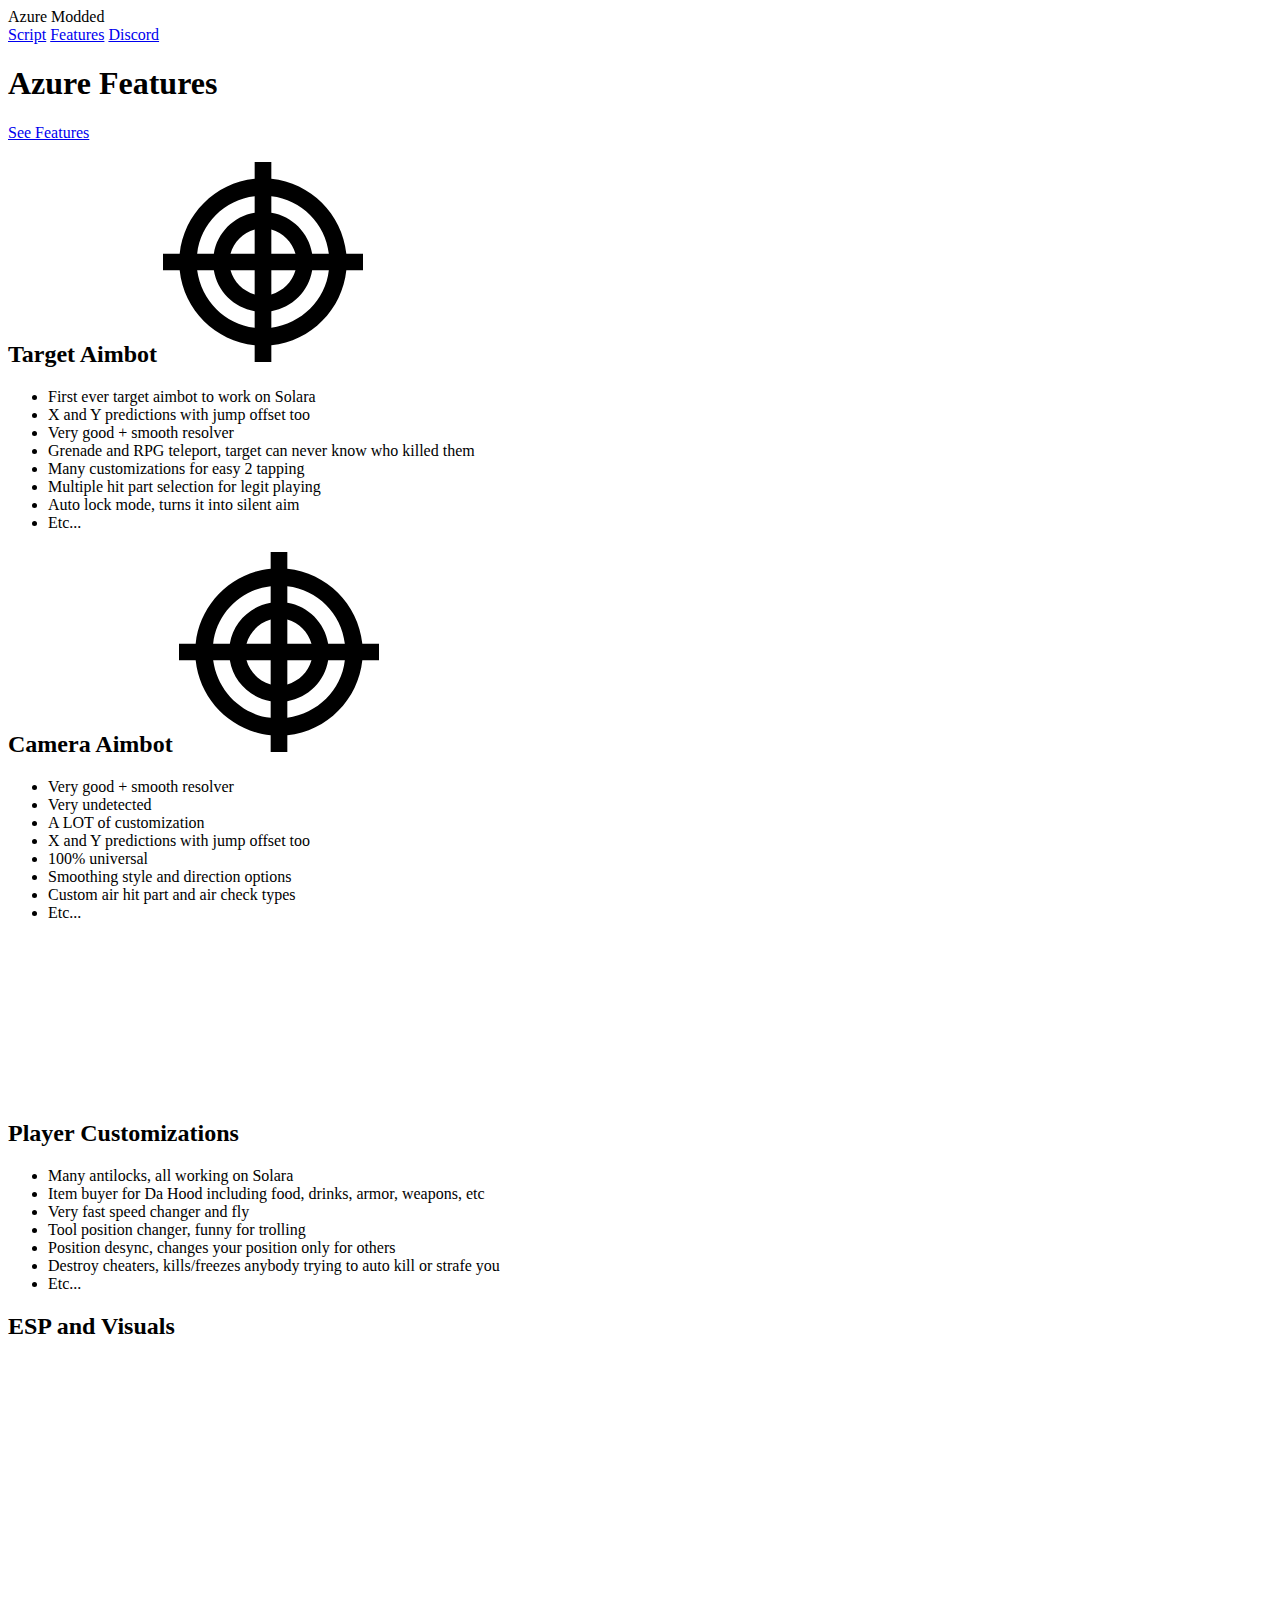
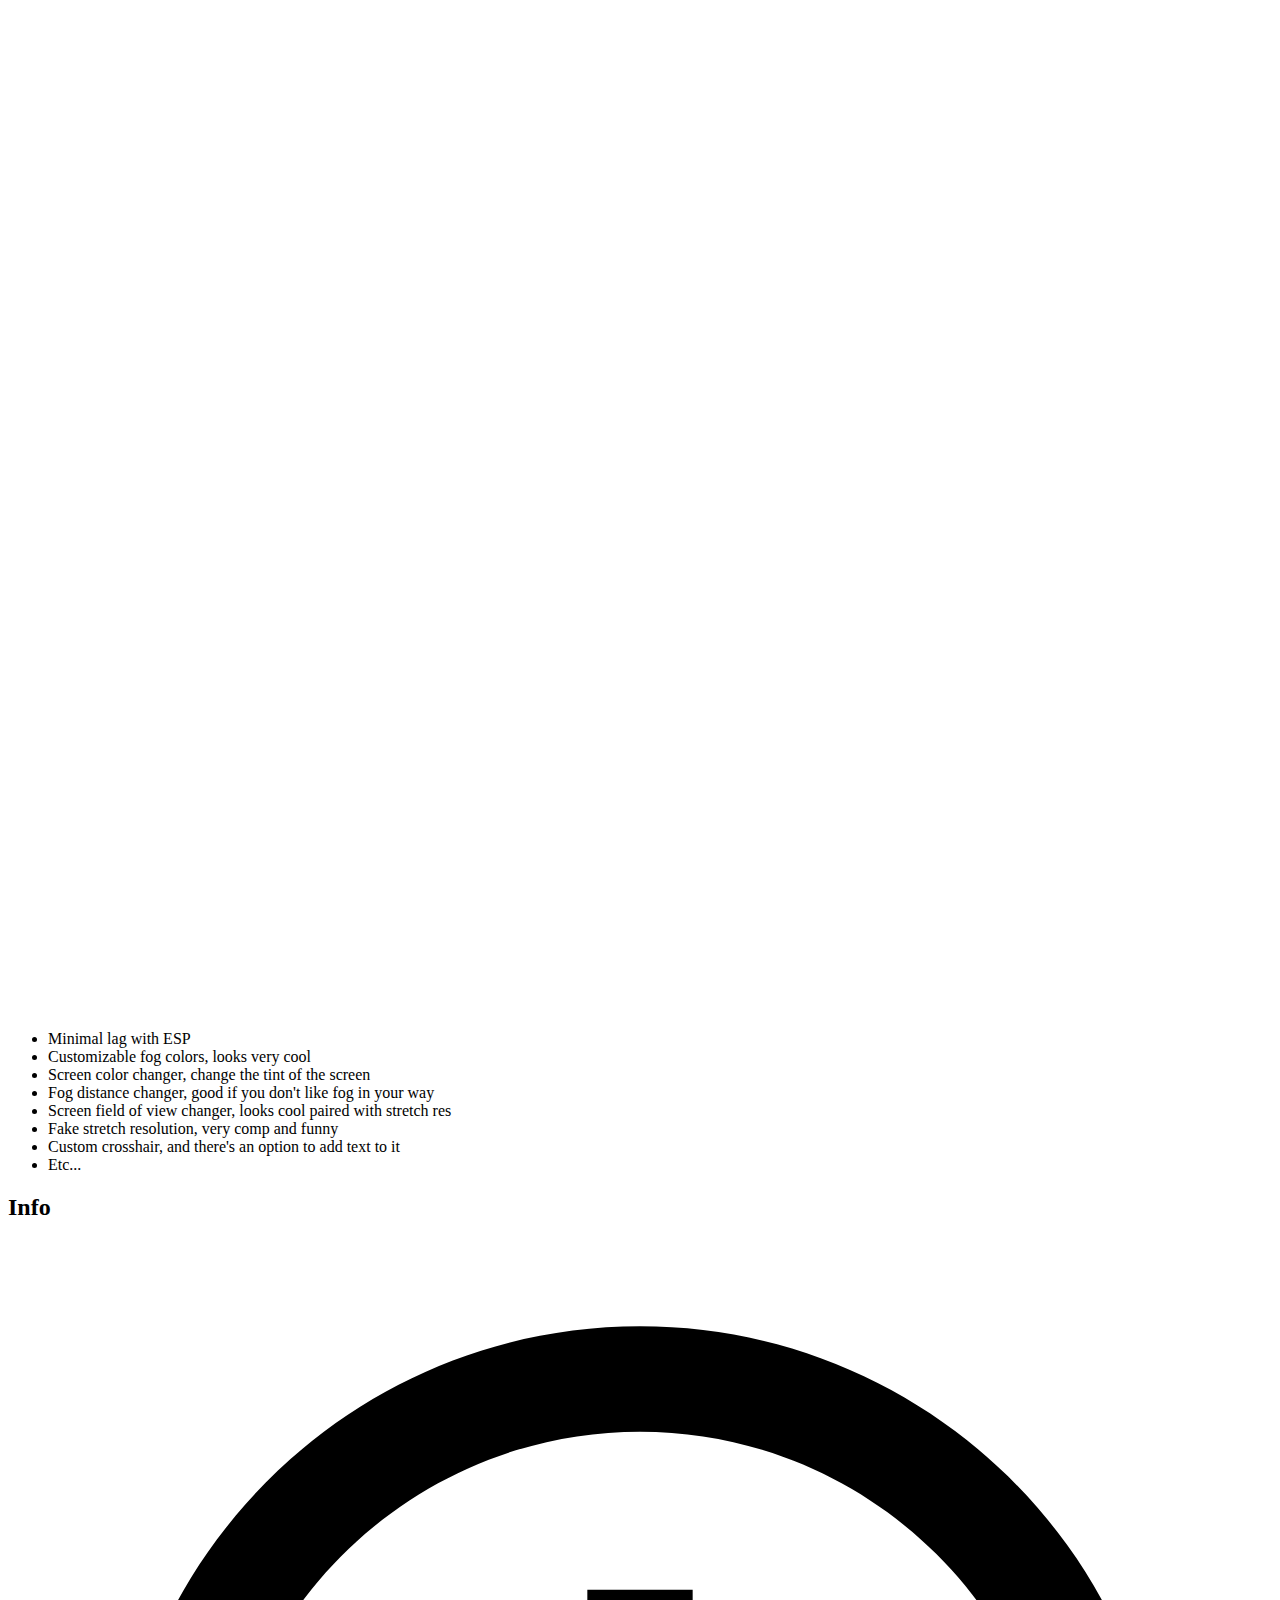
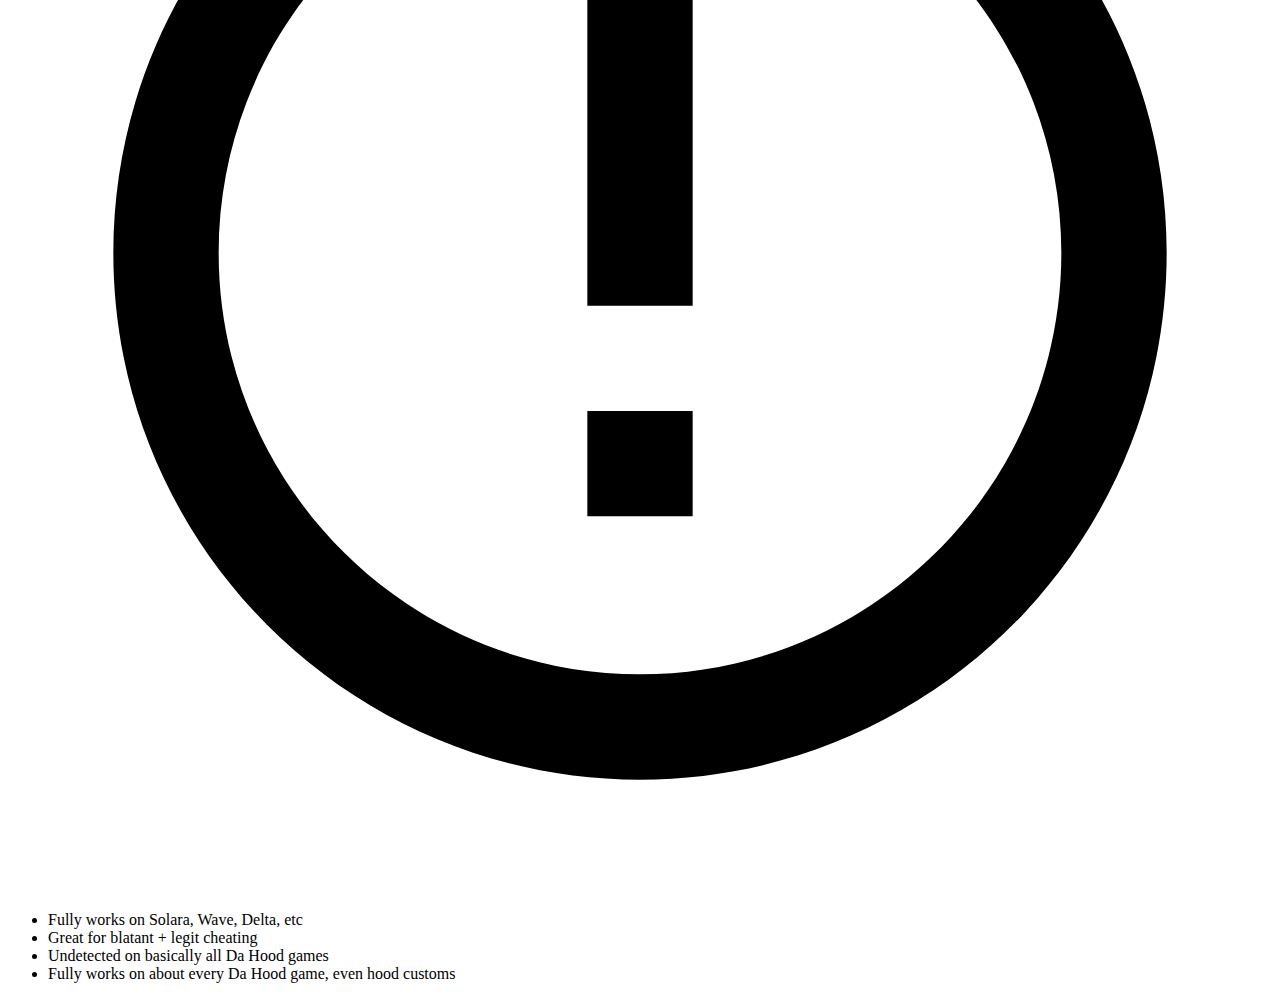
==== features/index.html @ d6e6a021 "Create index.html" ====
<!DOCTYPE html>
<html lang="en">
<head>
    <meta charset="UTF-8">
    <meta name="viewport" content="width=device-width, initial-scale=1.0">
    <title>Azure Modded - Features</title>
    <link rel="stylesheet" href="style.css">
</head>
<body>
    <div class="nav-bar">
        <div class="logo">Azure Modded</div>
        <div class="nav-links">
            <a href="https://azuremodded.github.io/script">Script</a>
            <a href="https://azuremodded.github.io/features">Features</a>
            <a href="https://discord.gg/azuremodded">Discord</a>
        </div>
    </div>
    <div class="hero-section">
        <h1>Azure Features</h1>
        <div class="button-wrapper">
            <a href="#features" class="link-button">See Features</a>
        </div>
    </div>
    <div id="features" class="features-container-wrapper">
        <div class="feature-category">
            <h2>Target Aimbot
                <svg fill="#000000" height="200px" width="200px" version="1.1" id="XMLID_140_"
                    xmlns="http://www.w3.org/2000/svg" xmlns:xlink="http://www.w3.org/1999/xlink" viewBox="0 0 24 24"
                    xml:space="preserve">
                    <g id="SVGRepo_bgCarrier" stroke-width="0"></g>
                    <g id="SVGRepo_tracerCarrier" stroke-linecap="round" stroke-linejoin="round"></g>
                    <g id="SVGRepo_iconCarrier">
                        <g id="vulnerability">
                            <g>
                                <path
                                    d="M13,24h-2v-2c-4.7-0.5-8.5-4.2-9-9H0v-2h2c0.5-4.7,4.2-8.5,9-9V0h2v2c4.7,0.5,8.5,4.2,9,9h2v2h-2c-0.5,4.7-4.2,8.5-9,9V24 z M13,17.9v2c3.6-0.5,6.5-3.3,6.9-6.9h-2C17.5,15.5,15.5,17.5,13,17.9z M4.1,13c0.5,3.6,3.3,6.5,6.9,6.9v-2 c-2.5-0.4-4.5-2.4-4.9-4.9H4.1z M13,13v2.9c1.4-0.4,2.5-1.5,2.9-2.9H13z M8.1,13c0.4,1.4,1.5,2.5,2.9,2.9V13H8.1z M17.9,11h2 c-0.4-3.6-3.3-6.5-6.9-6.9v2C15.5,6.5,17.5,8.5,17.9,11z M13,11h2.9c-0.4-1.4-1.5-2.5-2.9-2.9V11z M8.1,11H11V8.1 C9.6,8.5,8.5,9.6,8.1,11z M4.1,11h2C6.5,8.5,8.5,6.5,11,6.1v-2C7.4,4.5,4.5,7.4,4.1,11z">
                                </path>
                            </g>
                        </g>
                    </g>
                </svg>
            </h2>
            <ul>
                <li>First ever target aimbot to work on Solara</li>
                <li>X and Y predictions with jump offset too</li>
                <li>Very good + smooth resolver</li>
                <li>Grenade and RPG teleport, target can never know who killed them</li>
                <li>Many customizations for easy 2 tapping</li>
                <li>Multiple hit part selection for legit playing</li>
                <li>Auto lock mode, turns it into silent aim</li>
                <li>Etc...</li>
            </ul>
        </div>
        <div class="feature-category">
            <h2>Camera Aimbot
                <svg fill="#000000" height="200px" width="200px" version="1.1" id="XMLID_140_"
                    xmlns="http://www.w3.org/2000/svg" xmlns:xlink="http://www.w3.org/1999/xlink" viewBox="0 0 24 24"
                    xml:space="preserve">
                    <g id="SVGRepo_bgCarrier" stroke-width="0"></g>
                    <g id="SVGRepo_tracerCarrier" stroke-linecap="round" stroke-linejoin="round"></g>
                    <g id="SVGRepo_iconCarrier">
                        <g id="vulnerability">
                            <g>
                                <path
                                    d="M13,24h-2v-2c-4.7-0.5-8.5-4.2-9-9H0v-2h2c0.5-4.7,4.2-8.5,9-9V0h2v2c4.7,0.5,8.5,4.2,9,9h2v2h-2c-0.5,4.7-4.2,8.5-9,9V24 z M13,17.9v2c3.6-0.5,6.5-3.3,6.9-6.9h-2C17.5,15.5,15.5,17.5,13,17.9z M4.1,13c0.5,3.6,3.3,6.5,6.9,6.9v-2 c-2.5-0.4-4.5-2.4-4.9-4.9H4.1z M13,13v2.9c1.4-0.4,2.5-1.5,2.9-2.9H13z M8.1,13c0.4,1.4,1.5,2.5,2.9,2.9V13H8.1z M17.9,11h2 c-0.4-3.6-3.3-6.5-6.9-6.9v2C15.5,6.5,17.5,8.5,17.9,11z M13,11h2.9c-0.4-1.4-1.5-2.5-2.9-2.9V11z M8.1,11H11V8.1 C9.6,8.5,8.5,9.6,8.1,11z M4.1,11h2C6.5,8.5,8.5,6.5,11,6.1v-2C7.4,4.5,4.5,7.4,4.1,11z">
                                </path>
                            </g>
                        </g>
                    </g>
                </svg>
            </h2>
            <ul>
                <li>Very good + smooth resolver</li>
                <li>Very undetected</li>
                <li>A LOT of customization</li>
                <li>X and Y predictions with jump offset too</li>
                <li>100% universal</li>
                <li>Smoothing style and direction options</li>
                <li>Custom air hit part and air check types</li>
                <li>Etc...</li>
            </ul>
        </div>
        <div class="feature-category">
            <h2>Player Customizations
                <svg height="200px" width="200px" version="1.1" id="_x32_" xmlns="http://www.w3.org/2000/svg"
                    xmlns:xlink="http://www.w3.org/1999/xlink" viewBox="0 0 512 512" xml:space="preserve"
                    fill="#000000">
                    <g id="SVGRepo_bgCarrier" stroke-width="0"></g>
                    <g id="SVGRepo_tracerCarrier" stroke-linecap="round" stroke-linejoin="round"></g>
                    <g id="SVGRepo_iconCarrier">
                        <style type="text/css">
                            .st0 {
                                fill: #ffffff;
                            }
                        </style>
                        <g>
                            <path class="st0"
                                d="M256,265.308c73.252,0,132.644-59.391,132.644-132.654C388.644,59.412,329.252,0,256,0 c-73.262,0-132.643,59.412-132.643,132.654C123.357,205.917,182.738,265.308,256,265.308z">
                            </path>
                            <path class="st0"
                                d="M425.874,393.104c-5.922-35.474-36-84.509-57.552-107.465c-5.829-6.212-15.948-3.628-19.504-1.427 c-27.04,16.672-58.782,26.399-92.819,26.399c-34.036,0-65.778-9.727-92.818-26.399c-3.555-2.201-13.675-4.785-19.505,1.427 c-21.55,22.956-51.628,71.991-57.551,107.465C71.573,480.444,164.877,512,256,512C347.123,512,440.427,480.444,425.874,393.104z">
                            </path>
                        </g>
                    </g>
                </svg>
            </h2>
            <ul>
                <li>Many antilocks, all working on Solara</li>
                <li>Item buyer for Da Hood including food, drinks, armor, weapons, etc</li>
                <li>Very fast speed changer and fly</li>
                <li>Tool position changer, funny for trolling</li>
                <li>Position desync, changes your position only for others</li>
                <li>Destroy cheaters, kills/freezes anybody trying to auto kill or strafe you</li>
                <li>Etc...</li>
            </ul>
        </div>
        <div class="feature-category">
            <h2>ESP and Visuals
                <svg version="1.1" id="_x32_" xmlns="http://www.w3.org/2000/svg"
                    xmlns:xlink="http://www.w3.org/1999/xlink" viewBox="0 0 512 512" xml:space="preserve"
                    fill="#000000">
                    <g id="SVGRepo_bgCarrier" stroke-width="0"></g>
                    <g id="SVGRepo_tracerCarrier" stroke-linecap="round" stroke-linejoin="round"></g>
                    <g id="SVGRepo_iconCarrier">
                        <style type="text/css">
                            .st0 {
                                fill: #ffffff;
                            }
                        </style>
                        <g>
                            <path class="st0"
                                d="M378.625,209.465c-6.531-38.344-13.672-80-15.844-91.844c-5.313-28.906-43.375-45.063-71.656-24.234 c-14.828,10.938-28.094,11.719-35.125,11.719s-14.828,1.563-35.125-11.719c-29.391-19.219-66.344-4.672-71.656,24.234 c-2.172,11.844-9.313,53.5-15.844,91.844C53.906,219.418,0,238.778,0,261.012c0,32.438,114.625,58.719,256,58.719 c141.391,0,256-26.281,256-58.719C512,238.778,458.094,219.418,378.625,209.465z">
                            </path>
                            <path class="st0"
                                d="M109.125,330.45l7.547,86.515c39.563,6.719,79.734,10.219,119.703,11.078L256,401.278l19.625,26.765 c39.969-0.859,80.141-4.359,119.703-11.078l7.547-86.515c-48.375,9.359-97.906,13.5-146.875,13.5 C207.016,343.95,157.516,339.809,109.125,330.45z M186.688,401.997c-33.469-1.578-35.563-41.766-35.563-41.766l75.125,14.672 C226.25,374.903,220.156,403.59,186.688,401.997z M360.875,360.231c0,0-2.094,40.188-35.563,41.766 c-33.469,1.594-39.563-27.094-39.563-27.094L360.875,360.231z">
                            </path>
                        </g>
                    </g>
                </svg>
            </h2>
            <ul>
                <li>Minimal lag with ESP</li>
                <li>Customizable fog colors, looks very cool</li>
                <li>Screen color changer, change the tint of the screen</li>
                <li>Fog distance changer, good if you don't like fog in your way</li>
                <li>Screen field of view changer, looks cool paired with stretch res</li>
                <li>Fake stretch resolution, very comp and funny</li>
                <li>Custom crosshair, and there's an option to add text to it</li>
                <li>Etc...</li>
            </ul>
        </div>
        <div class="feature-category">
            <h2>Info
                <svg xmlns="http://www.w3.org/2000/svg" viewBox="0 0 24 24">
                    <path
                        d="M12 2C6.48 2 2 6.48 2 12s4.48 10 10 10 10-4.48 10-10S17.52 2 12 2zm0 18c-4.41 0-8-3.59-8-8s3.59-8 8-8 8 3.59 8 8-3.59 8-8 8zm-1-13h2v6h-2zm0 8h2v2h-2z" />
                </svg>
            </h2>
            <ul>
                <li>Fully works on Solara, Wave, Delta, etc</li>
                <li>Great for blatant + legit cheating</li>
                <li>Undetected on basically all Da Hood games</li>
                <li>Fully works on about every Da Hood game, even hood customs</li>
            </ul>
        </div>
    </div>
</body>
</html>
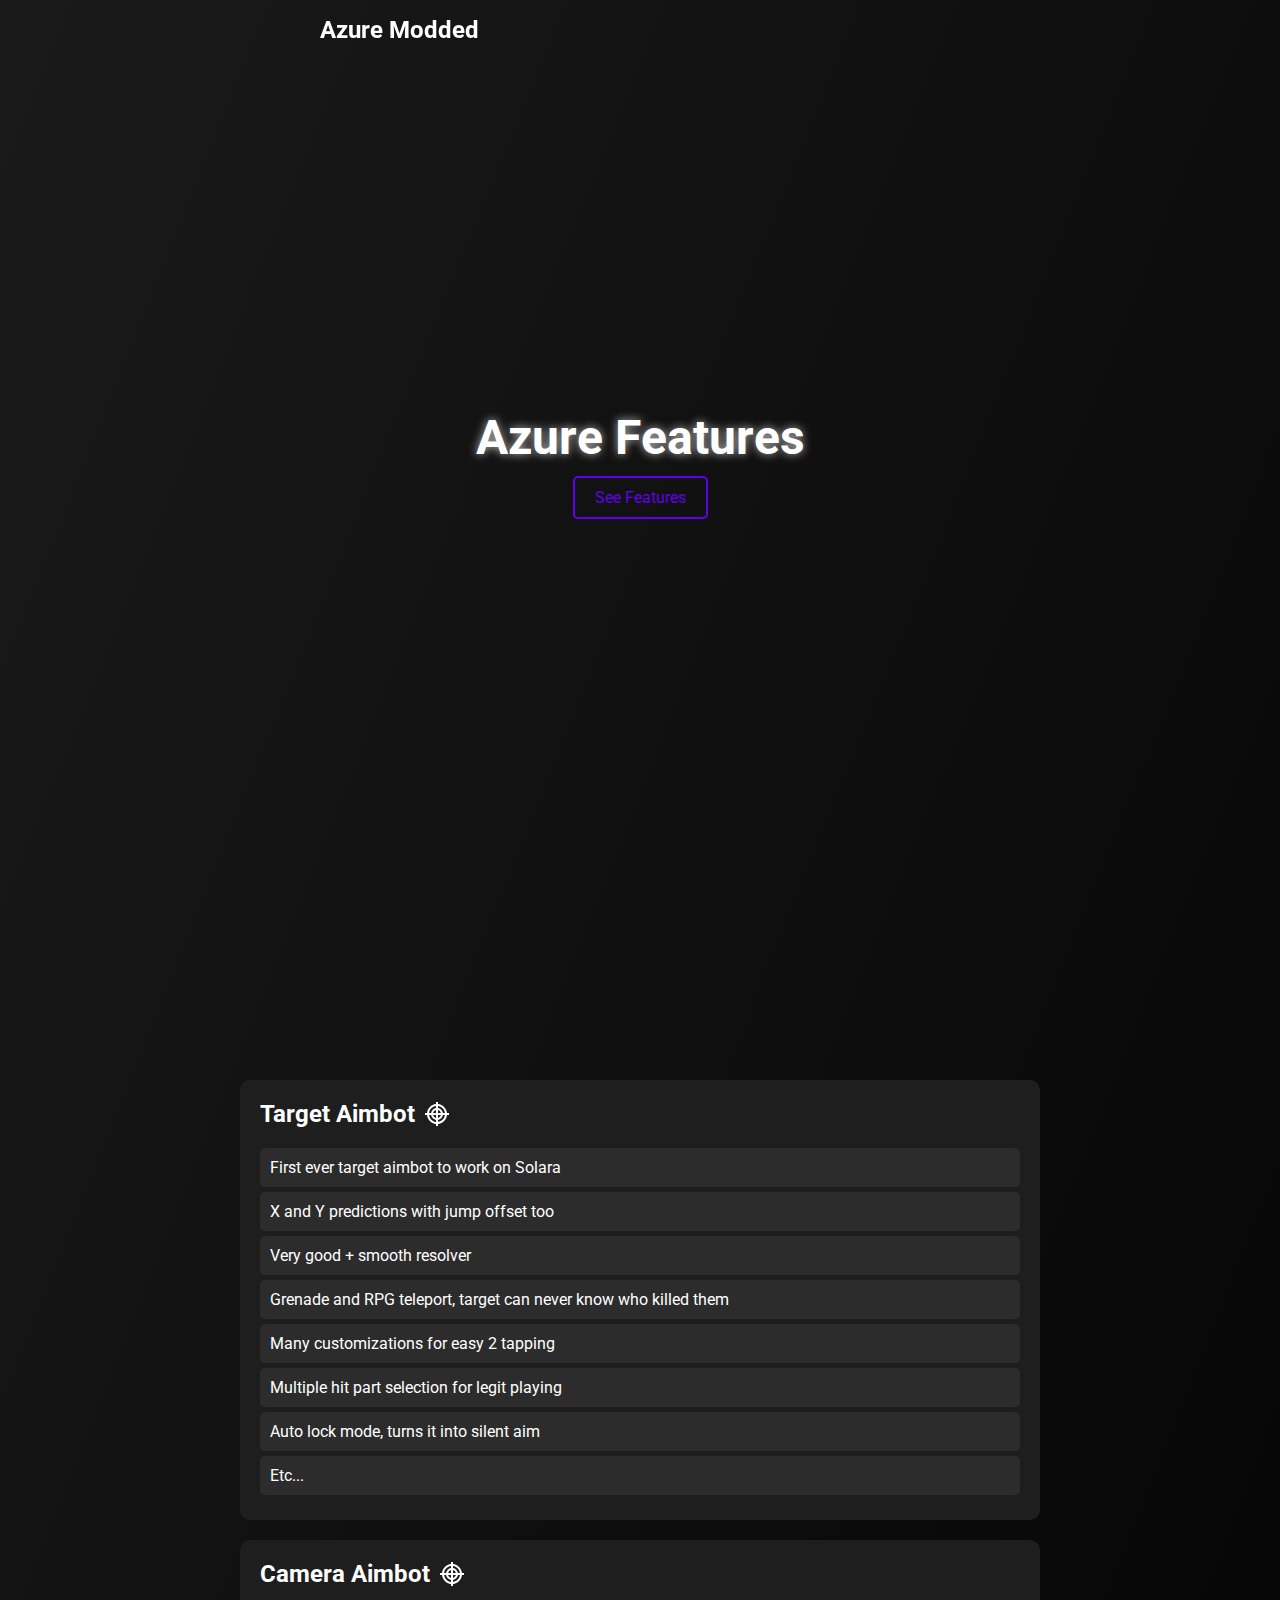
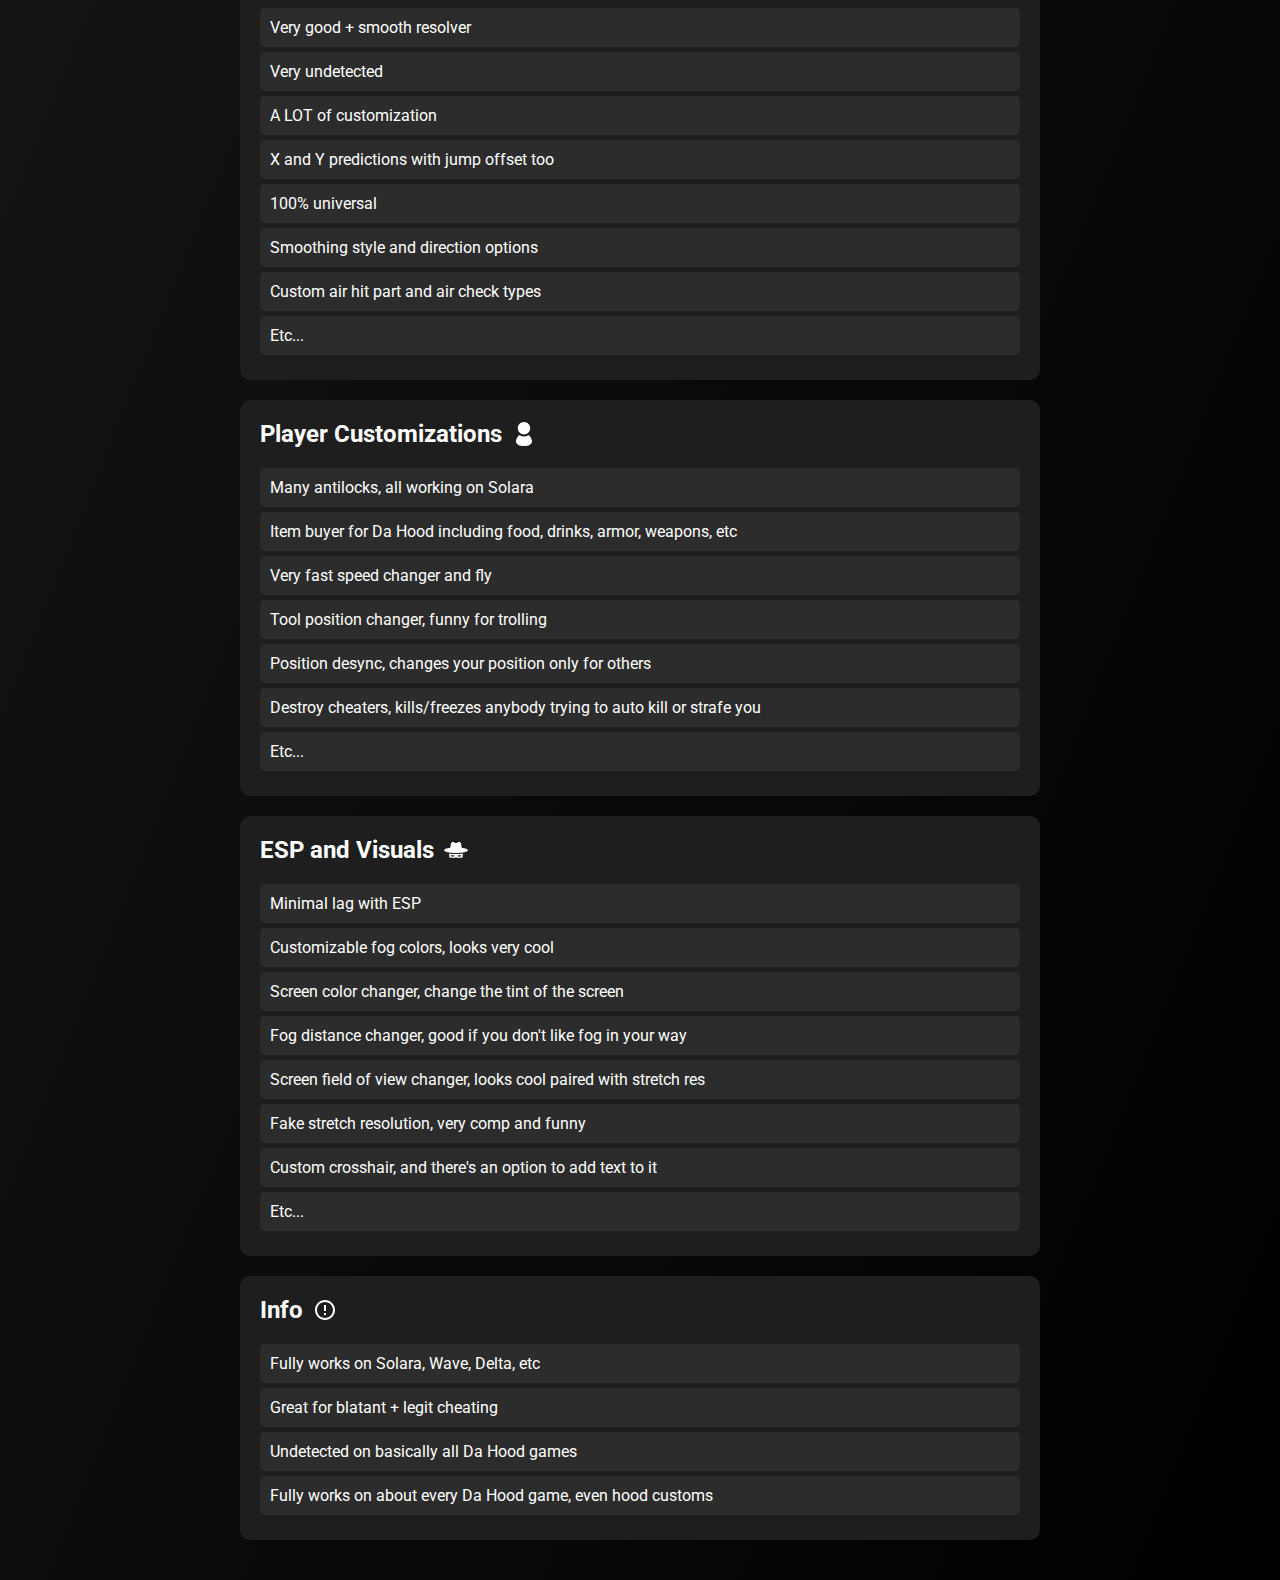
==== commit 54ece119: "Update index.html" ====
--- a/features/index.html
+++ b/features/index.html
@@ -4,6 +4,8 @@
     <meta charset="UTF-8">
     <meta name="viewport" content="width=device-width, initial-scale=1.0">
     <title>Azure Modded - Features</title>
+    <meta property="og:title" content="Azure - Official Features" />
+    <meta property="og:description" content="Azure Modded | Aim-Lock Script" />
     <link rel="stylesheet" href="style.css">
 </head>
 <body>
--- a/features/style.css
+++ b/features/style.css
@@ -0,0 +1,213 @@
+@import url('https://fonts.googleapis.com/css2?family=Roboto:wght@400;700&display=swap');
+
+body {
+    font-family: 'Roboto', sans-serif;
+    margin: 0;
+    padding: 0;
+    padding-top: 60px;
+    min-height: 100vh;
+    display: flex;
+    flex-direction: column;
+    align-items: center;
+    justify-content: flex-start;
+    background: linear-gradient(to bottom right, #1a1a1a, #000000);
+    color: #ffffff;
+}
+
+.nav-bar {
+    position: fixed;
+    width: 100%;
+    top: 0;
+    left: 0;
+    z-index: 10;
+    display: flex;
+    align-items: center;
+    padding: 20px;
+    background: transparent;
+    justify-content: space-between;
+}
+
+.nav-bar .logo {
+    font-size: 1.5em;
+    font-weight: bold;
+    color: #ffffff;
+    transition: transform 0.3s ease, text-shadow 0.5s ease;
+}
+
+.nav-bar .nav-links {
+    display: flex;
+    gap: 20px;
+}
+
+.nav-bar .nav-links a {
+    color: #ffffff;
+    text-decoration: none;
+    font-size: 1em;
+    transition: text-shadow 0.3s;
+}
+
+.nav-bar .nav-links a:hover {
+    color: #ffffff;
+    text-shadow: 0 0 10px rgba(255, 255, 255, 0.7);
+}
+
+.hero-section {
+    display: flex;
+    flex-direction: column;
+    align-items: center;
+    justify-content: center;
+    height: 100vh;
+    text-align: center;
+    padding: 0 20px;
+}
+
+.hero-section h1 {
+    font-size: 3em;
+    margin-bottom: 10px;
+    text-shadow: 0 0 10px rgba(255, 255, 255, 0.7);
+    color: #ffffff;
+}
+
+.button-wrapper {
+    display: flex;
+    justify-content: center;
+    width: 100%;
+}
+
+.link-button {
+    background-color: transparent;
+    margin-bottom: 125px;
+    color: #6200ee;
+    border: 2px solid #6200ee;
+    padding: 10px 20px;
+    font-size: 1em;
+    border-radius: 5px;
+    cursor: pointer;
+    transition: background-color 0.3s, color 0.3s;
+    display: inline-block;
+    text-decoration: none;
+    animation: fadeIn 1s;
+}
+
+.link-button:hover {
+    background-color: #6200ee;
+    color: #ffffff;
+}
+
+@keyframes fadeIn {
+    from {
+        opacity: 0;
+    }
+    to {
+        opacity: 1;
+    }
+}
+
+.features-container-wrapper {
+    width: 80%;
+    max-width: 800px;
+    margin-top: 100px;
+    padding: 20px;
+}
+
+.feature-category {
+    background: #1e1e1e;
+    border-radius: 10px;
+    padding: 20px;
+    margin-bottom: 20px;
+    position: relative;
+}
+
+.feature-category h2 {
+    margin-top: 0;
+    font-size: 1.5em;
+    font-weight: bold;
+    display: flex;
+    align-items: center;
+    margin-right: 30px;
+}
+
+.feature-category h2 svg {
+    width: 24px;
+    height: 24px;
+    fill: #ffffff;
+    margin-left: 10px;
+}
+
+.feature-category ul {
+    list-style-type: none;
+    padding: 0;
+    margin: 0;
+}
+
+.feature-category ul li {
+    background: #2c2c2c;
+    border-radius: 5px;
+    padding: 10px;
+    margin: 5px 0;
+    color: #ffffff;
+}
+::-webkit-scrollbar {
+    width: 10px;
+}
+
+::-webkit-scrollbar-thumb {
+    background-color: #6200ee;
+    border-radius: 5px;
+}
+
+::-webkit-scrollbar-track {
+    background: #2c2c2c;
+}
+
+.scrollable-content {
+    max-height: 60vh;
+    overflow-y: auto;
+    scrollbar-width: thin;
+    scrollbar-color: #6200ee #2c2c2c;
+}
+
+.scrollable-content::-webkit-scrollbar {
+    width: 8px;
+}
+
+.scrollable-content::-webkit-scrollbar-thumb {
+    background-color: #6200ee;
+    border-radius: 4px;
+}
+
+.scrollable-content::-webkit-scrollbar-track {
+    background-color: #2c2c2c;
+}
+
+@media (min-width: 768px) {
+    .nav-bar .logo {
+        position: absolute;
+        left: 320px;
+    }
+
+    .nav-bar .nav-links {
+        margin-left: 1350px;
+    }
+
+    .container .text-content {
+        text-align: left;
+        margin-left: 490px;
+    }
+}
+
+@media (max-width: 767px) {
+    .nav-bar {
+        justify-content: flex-start;
+    }
+
+    .nav-bar .nav-links {
+        margin-left: 20px;
+        gap: 10px;
+    }
+
+    .container .text-content {
+        text-align: center;
+        margin: 0;
+    }
+}
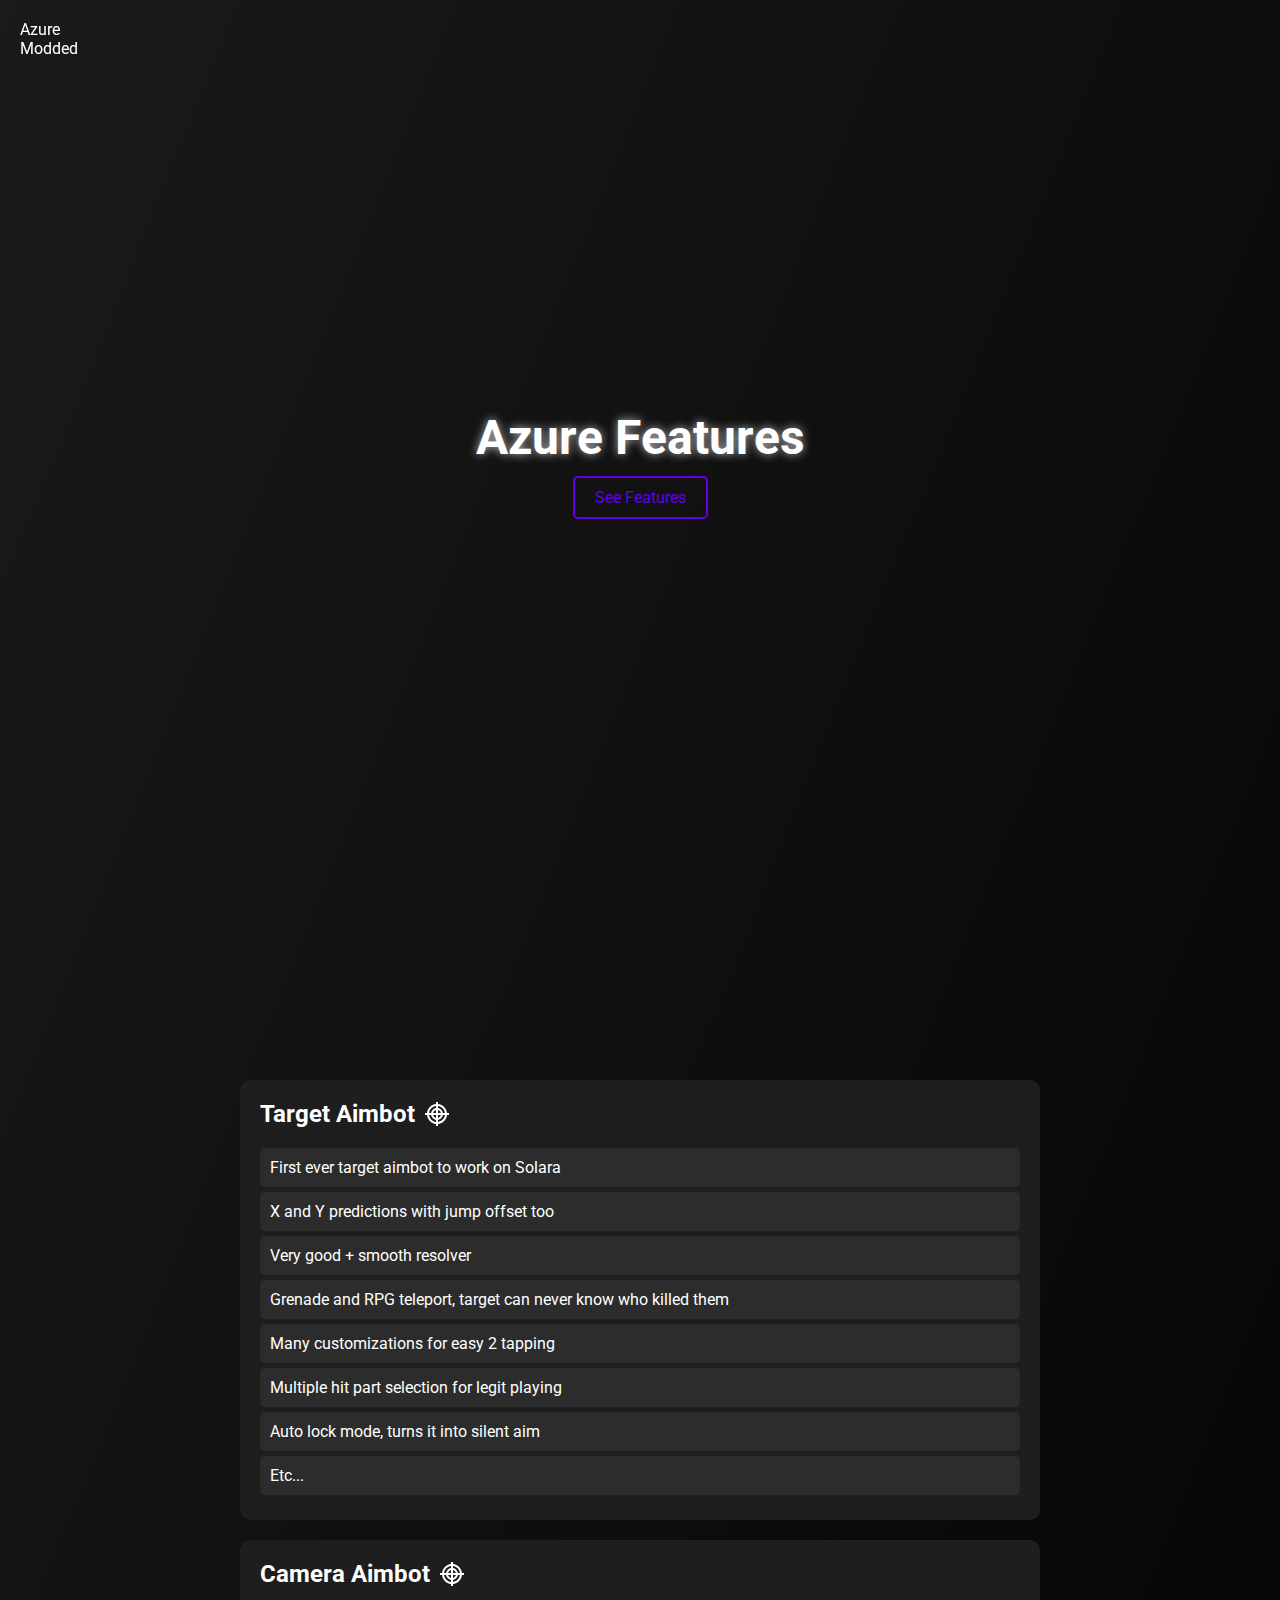
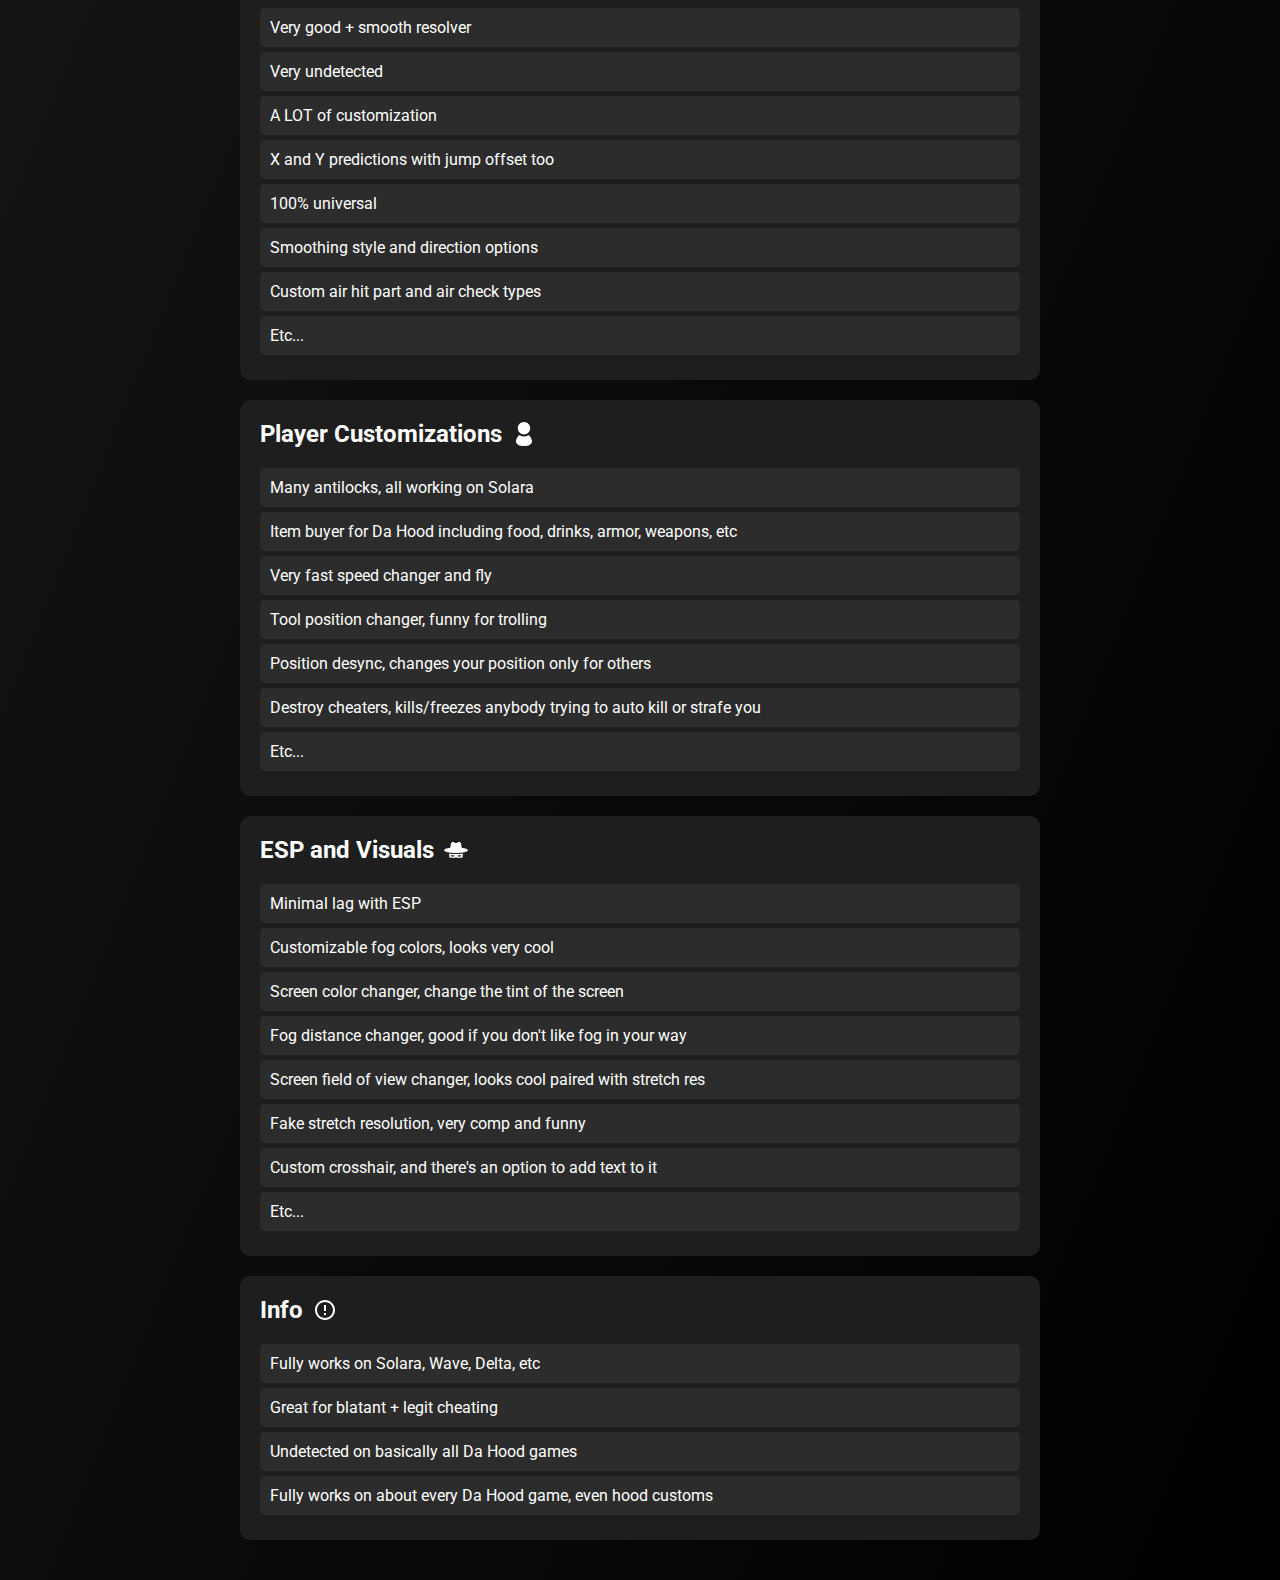
==== commit 9744cb99: "Update index.html" ====
--- a/features/index.html
+++ b/features/index.html
@@ -10,7 +10,7 @@
 </head>
 <body>
     <div class="nav-bar">
-        <div class="logo">Azure Modded</div>
+        <a href="https://azuremodded.github.io" style="text-decoration: none; color: inherit;">Azure Modded</a>
         <div class="nav-links">
             <a href="https://azuremodded.github.io/script">Script</a>
             <a href="https://azuremodded.github.io/features">Features</a>
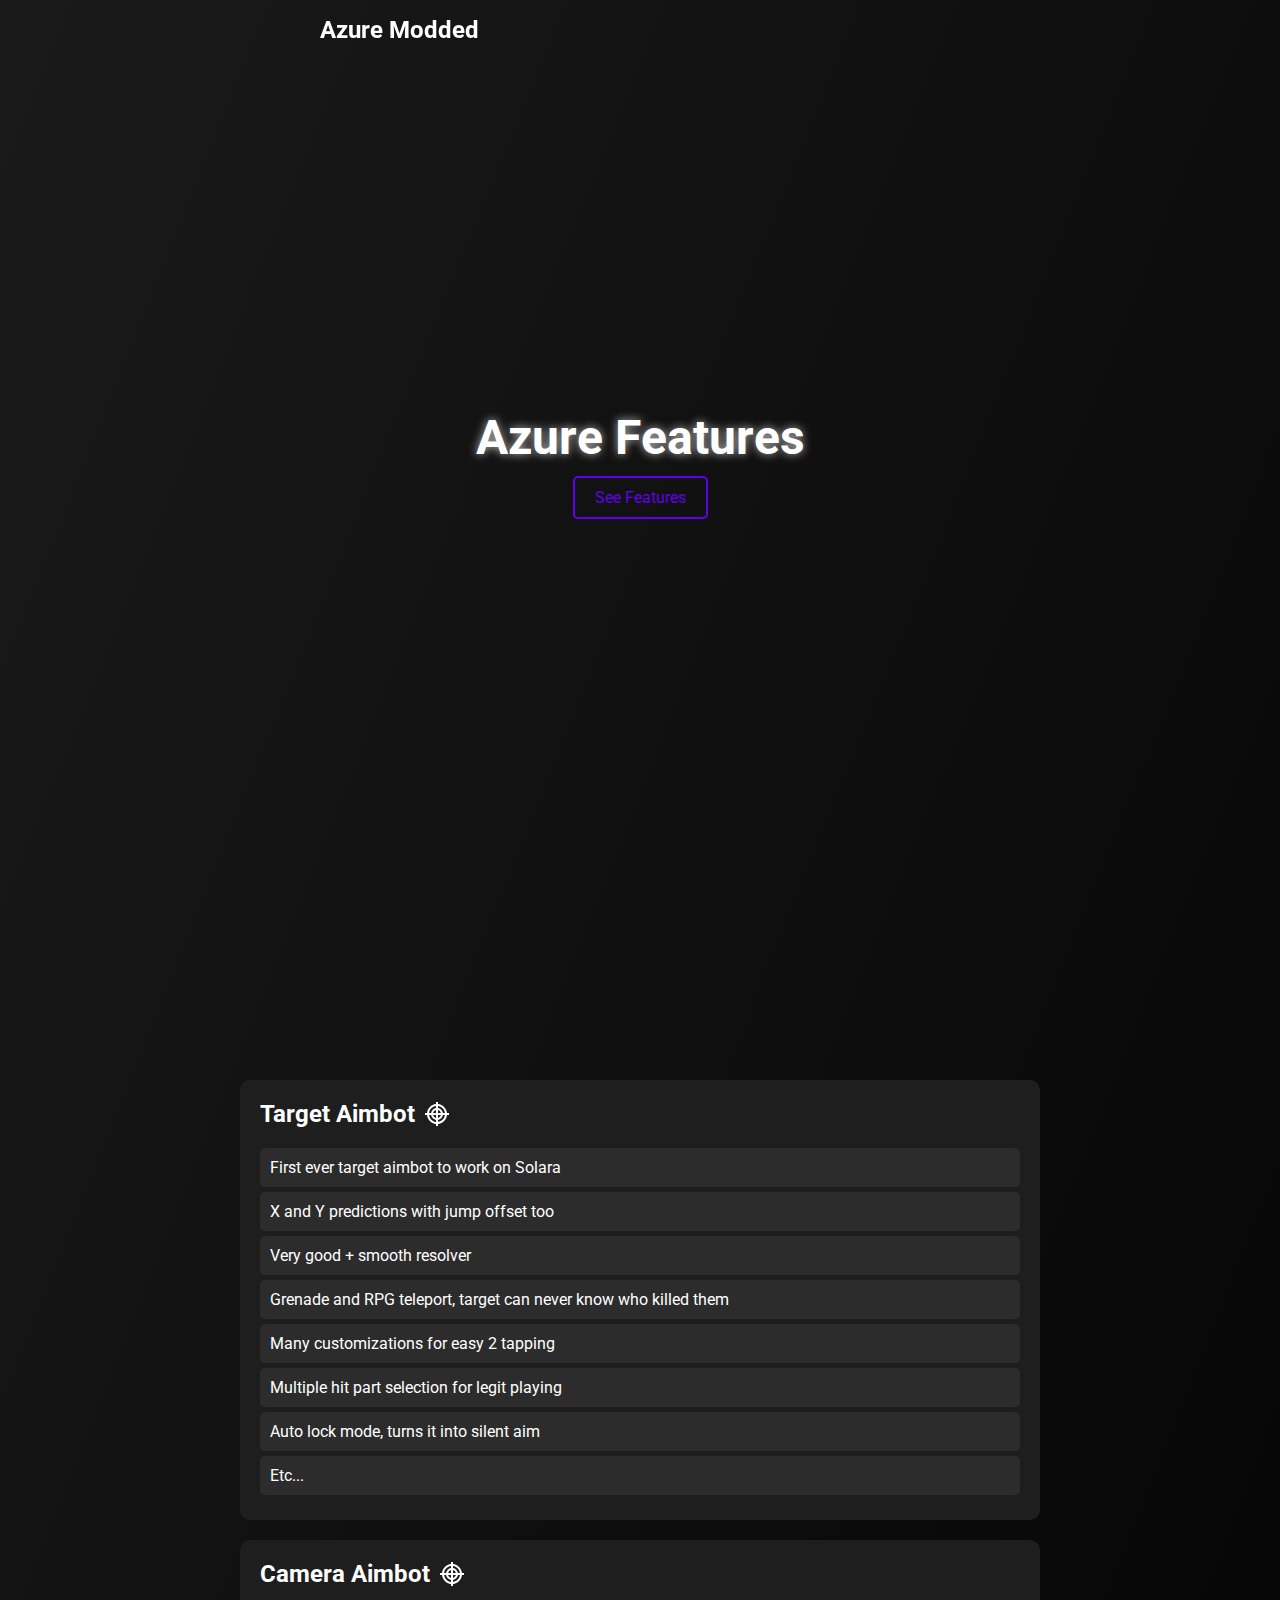
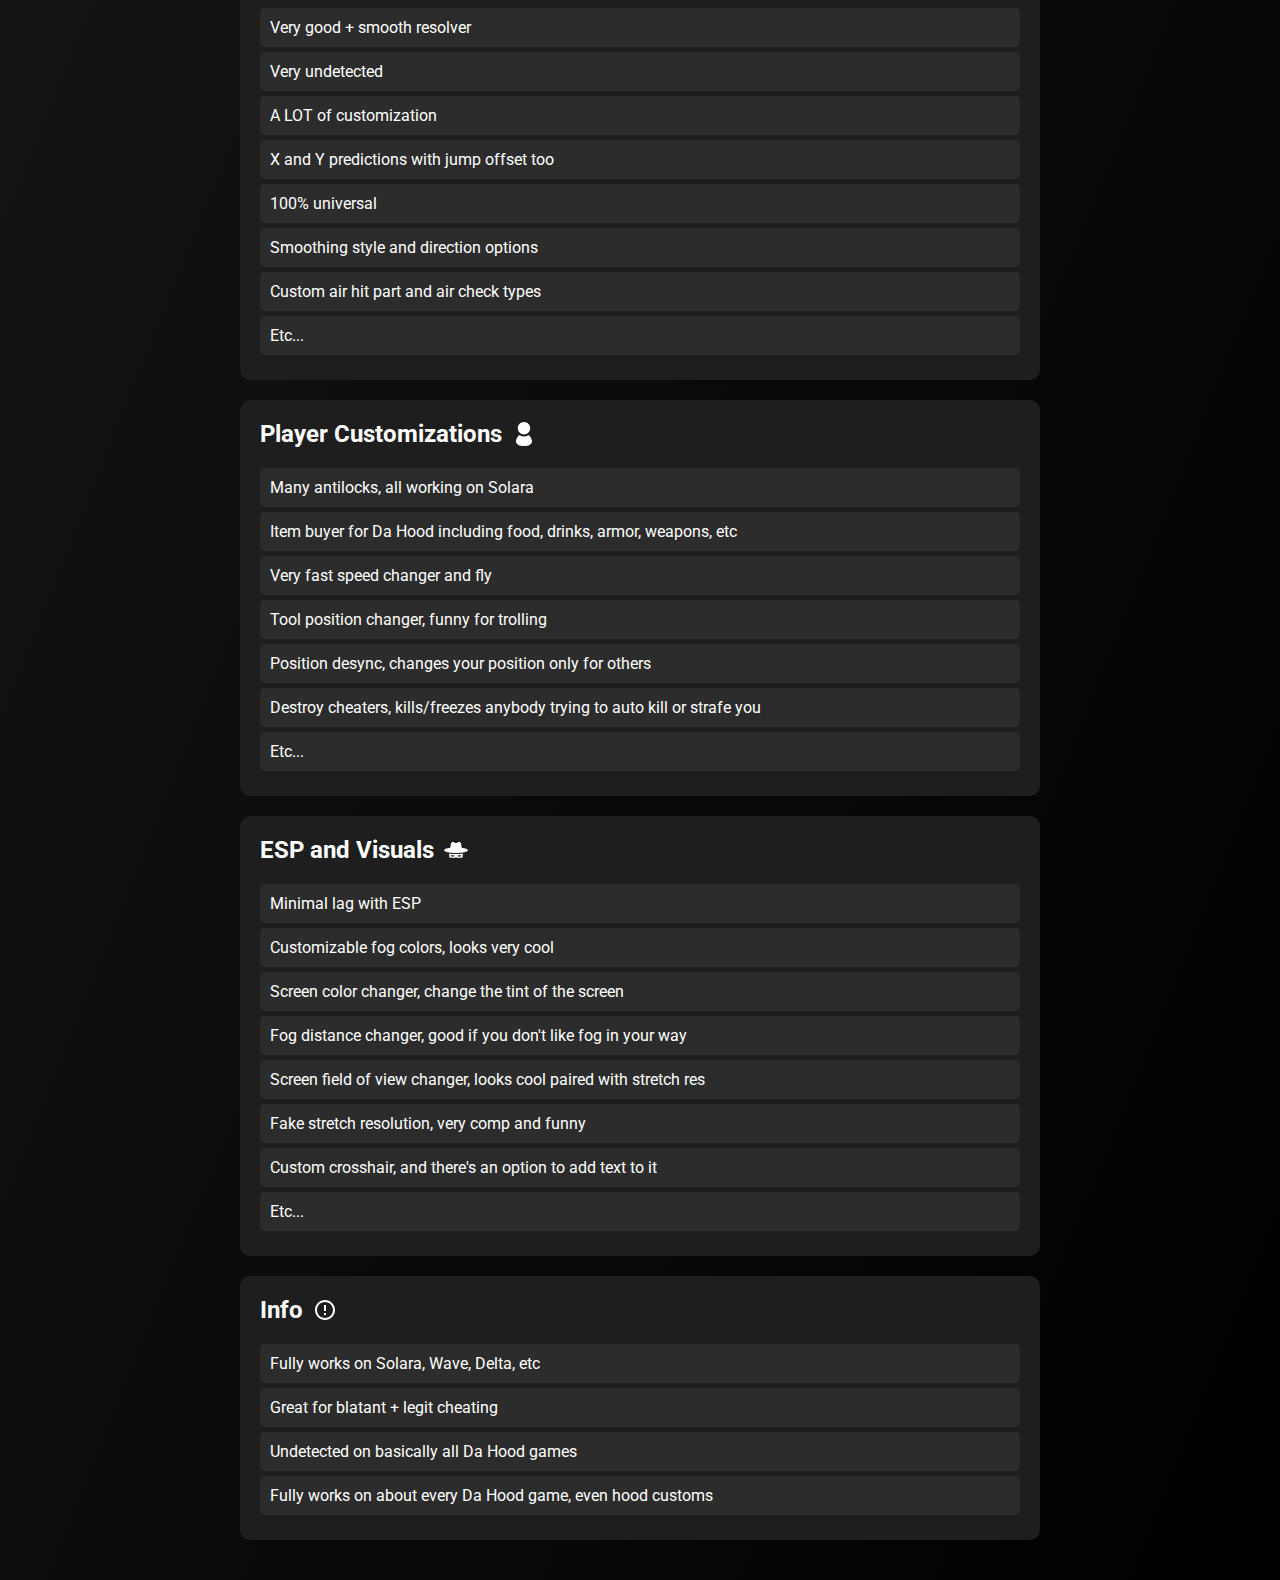
==== commit cfa9ce29: "Update index.html" ====
--- a/features/index.html
+++ b/features/index.html
@@ -10,7 +10,9 @@
 </head>
 <body>
     <div class="nav-bar">
-        <a href="https://azuremodded.github.io" style="text-decoration: none; color: inherit;">Azure Modded</a>
+        <div class="logo">
+            <a href="https://azuremodded.github.io" style="text-decoration: none; color: inherit;">Azure Modded</a>
+        </div>
         <div class="nav-links">
             <a href="https://azuremodded.github.io/script">Script</a>
             <a href="https://azuremodded.github.io/features">Features</a>
